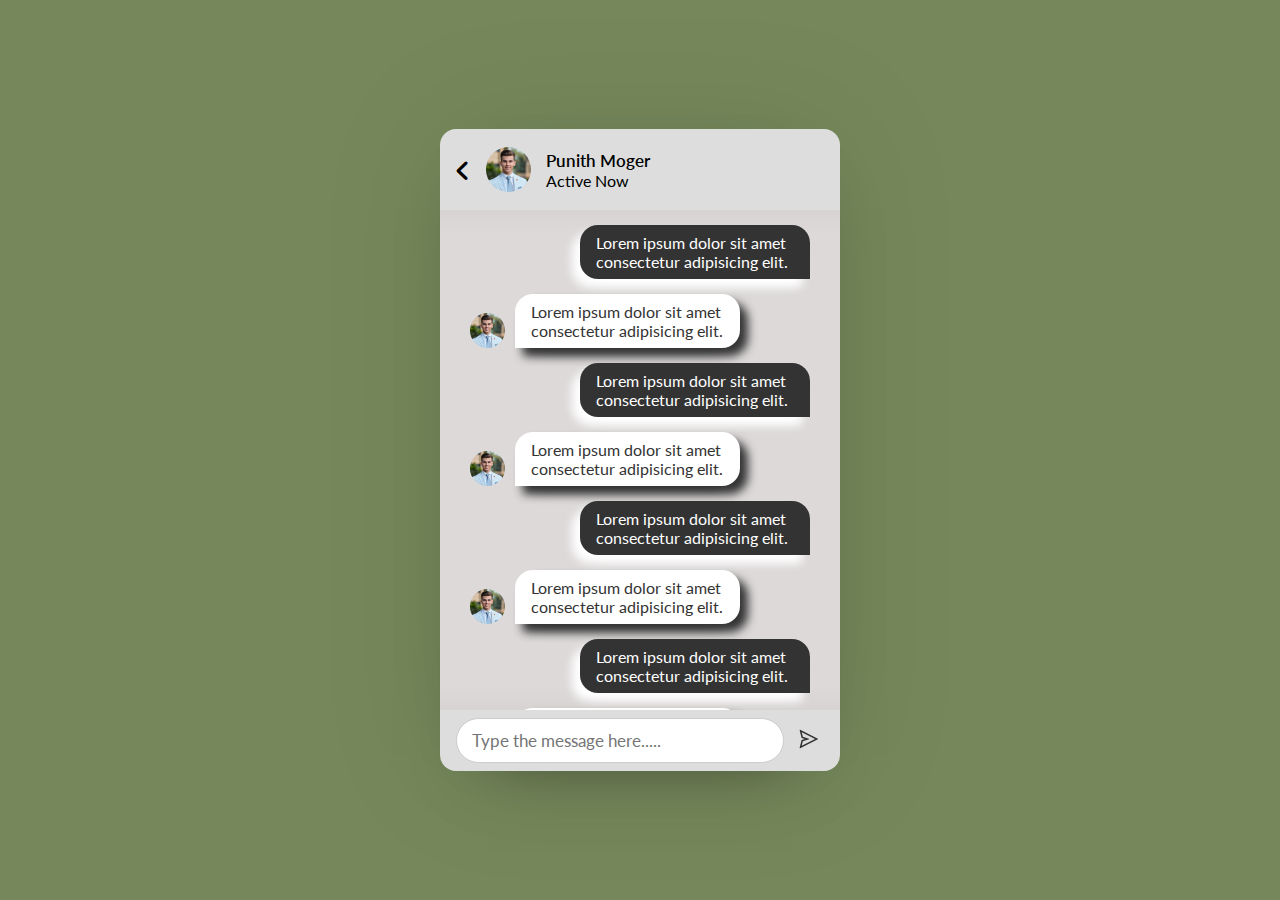
==== chat.html @ 3a3d5aa1 "App UI" ====
<!DOCTYPE html>
<html lang="en">
<head>
    <meta charset="UTF-8">
    <meta name="viewport" content="width=device-width, initial-scale=1.0">
    <title>Real-Time  Chat App</title>
    <link rel="stylesheet" href="style.css">
    <link rel="stylesheet" href="https://cdnjs.cloudflare.com/ajax/libs/font-awesome/6.5.2/css/all.min.css" 
</head>
<body>
    <div class="wrapper">
        <section class="chat-area">
            <header>
                <a href="#" class="back-icon">
                    <i class="fa-solid fa-angle-left"></i>
                </a>
                <img src="/img.jpg" alt="">
                <div class="details">
                    <span>Punith Moger</span>
                    <p>Active Now</p>
                </div>
            </header>
            <div class="chat-box">
                <div class="chat outgoing">
                    <div class="details">
                        <p>Lorem ipsum dolor sit amet consectetur adipisicing elit.</p>
                    </div>
                </div>
                <div class="chat incoming">
                    <div class="details">
                        <img src="/img.jpg" alt="">
                        <p>Lorem ipsum dolor sit amet consectetur adipisicing elit.</p>
                    </div>
                </div>
                <div class="chat outgoing">
                    <div class="details">
                        <p>Lorem ipsum dolor sit amet consectetur adipisicing elit.</p>
                    </div>
                </div>
                <div class="chat incoming">
                    <div class="details">
                        <img src="/img.jpg" alt="">
                        <p>Lorem ipsum dolor sit amet consectetur adipisicing elit.</p>
                    </div>
                </div>
                <div class="chat outgoing">
                    <div class="details">
                        <p>Lorem ipsum dolor sit amet consectetur adipisicing elit.</p>
                    </div>
                </div>
                <div class="chat incoming">
                    <div class="details">
                        <img src="/img.jpg" alt="">
                        <p>Lorem ipsum dolor sit amet consectetur adipisicing elit.</p>
                    </div>
                </div>
                <div class="chat outgoing">
                    <div class="details">
                        <p>Lorem ipsum dolor sit amet consectetur adipisicing elit.</p>
                    </div>
                </div>
                <div class="chat incoming">
                    <div class="details">
                        <img src="/img.jpg" alt="">
                        <p>Lorem ipsum dolor sit amet consectetur adipisicing elit.</p>
                    </div>
                </div>
                <div class="chat outgoing">
                    <div class="details">
                        <p>Lorem ipsum dolor sit amet consectetur adipisicing elit.</p>
                    </div>
                </div>
                <div class="chat incoming">
                    <div class="details">
                        <img src="/img.jpg" alt="">
                        <p>Lorem ipsum dolor sit amet consectetur adipisicing elit.</p>
                    </div>
                </div>
            </div>
            
            <form action="#" class="typing-area">
                <input type="text" placeholder="    Type the message here.....">
                <button><img src="/send.svg" alt=""></button>
            </form>
        </section>
    </div>
</body>
</html>
---- style.css ----
@import url('https://fonts.googleapis.com/css2?family=Lato:ital,wght@0,100;0,300;0,400;0,700;0,900;1,100;1,300;1,400;1,700;1,900&display=swap');

*{
    padding: 0;
    margin: 0;
    text-decoration: none;
    box-sizing: border-box;
    font-family: 'Lato', sans-serif;
}
body{
    display: flex;
    align-items: center;
    justify-content: center;
    min-height: 100vh;
    background-color: #76885B;
}
.wrapper{
    background-color: #DDDDDD;
    width: 400px;
    border-radius: 16px;
    box-shadow: 0 0 128px 0 rgba(0, 0, 0, 0.1),
                0 32px 64px -48px rgba(0, 0, 0, 0.5);
}

/* Sign Up Form */
.form{
    padding: 25px 30px;
}
.form header{
    font-size: 25px;
    font-weight: 600;
    border-bottom: 1px solid #00000045;
    padding-bottom: 10px;
}
.form form{
    margin: 20px 0;
}
.form form .error-text{
    color: #721c24;
    font-weight: 500;
    background: #eca9ae;
    padding: 8px 10px;
    text-align: center;
    margin-bottom: 10px;
    border-radius: 5px;
    border: 1px solid #ee9aa3;
}
.form form .name-details{
   display: flex;
}
form .name-details .field:first-child{
    margin-right: 10px;
}
form .name-details .field:last-child{
    margin-left: 10px;
}
.form form .field{
    display: flex;
    position: relative;
    flex-direction: column;
    margin-bottom: 10px;
}
.form form .field label{
    margin-bottom: 5px;
}
.form form .field input{
    outline: none;
}
.form form .input input{
    height: 35px;
    width: 100%;
    font-size: 16px;
    padding: 0 10px;
    border: 1px solid #ccc;
    border-radius: 5px;
}
.form form image input{
    font-size: 17px;
}
.form form .button input{
    margin-top: 15px;
    height: 40px;
    border: none;
    font-size: 17px;
    font-weight: 500;
    background: #333;
    color: #fff;
    cursor: pointer;
    border-radius: 7px;
    width: 50%;
    margin-left: 100px;
}
.form form .field i{
    position: absolute;
    right: 15px;
    color: #ccc;
    top: 60%;
    transform: translate(-50%);
    cursor: pointer;
}
.form .link {
    text-align: center;
    margin: 10px 0;
    font-size: 17px;
}
.form .link a{
    color: #333;
}
.form .link a:hover{
   text-decoration: underline;
}

/* USER AREA CSS CODE....................... */

.users{
    padding: 25px 30px;
}
.users header, 
.user-list a{
    display: flex;
    align-items: center;
    justify-content: space-between;
    padding-bottom: 20px;
    border-bottom: 1px solid #e9c7c7;
}
:is(.users, .user-list) .content{
    display: flex;
}
.wrapper img{
    object-fit: cover;
    border-radius: 50%;
}
.users header img{
    height: 50px;
    width: 50px;
}
:is(.users, .user-list) .details{
    margin-left: 15px;
    color: #000;
}
.users header .details span{
    font-size: 18px;
    font-weight: 600;
}
.users header .details p{
    font-size: 16px;
}
.users header .logout{
    color: #fff;
    background: #333;
    padding: 7px 15px;
    font-size: 17px;
    border-radius: 6px;
}
.users .search{
    margin: 20px 0;
    display: flex;
    align-items: center;
    justify-content: space-between; 
    position: relative;
}
.users .search .text{
    font-size: 18px;
}
.users .search input{
    height: 42px;
    width: calc(100% - 45px);
    position: absolute;
    border: 1px solid #ccc;
    padding: 0 13px;
    font-size: 16px;
    border-radius: 5px 0 0 5px;
    outline: none;
}
.users .search button{
    height: 41px;
    width: 47px;
    border: none;
    outline: none;
    color: #fff;
    background-color: #333;
    border-radius: 0 5px 5px 0;
}
.user-list{
    max-height: 350px;
    overflow: auto;
}
:is(.user-list, .chat-box)::-webkit-scrollbar{
    width: 0px;
}
.user-list a {
    padding-right: 25px;
    margin-bottom: 10px;
    page-break-after: 10px;
    border-bottom-color: #f1f1f1;
}
.user-list a :last-child{
    border:none;
    margin-bottom: 0px;
}
.user-list a .content img{
    height: 40px;
    width: 40px;
}
.user-list a .content p{
    color: #98989b;
}
.user-list a .status-dot{
    font-size: 12px;
    color: #2cfa1f;
}
/* for offline status ............. class is used in php */

.user-list a .status-dot.offline{
    color: #ccc;
}


/* Chating area css code */
.chat-area header{
    display: flex;
    align-items: center;
    padding: 18px 15px;
}
.chat-area header .back-icon{
    font-size: 25px;
    color: #000;
    cursor: pointer;
}
.chat-area header img{
    height: 45px;
    width: 45px;
    margin: 0 15px;
}
.chat-area header span{
    font-size: 17px;
    font-weight: 600;
}
.chat-area header p{
    font-size: 16px;
}

.chat-box{
    height: 500px;
    overflow-y: auto;
    background: #ddd9d9;
    padding: 0px 30px 20px 30px;
    box-shadow: inset 0 32px 32px -32px rgb(0 0 0 / 5%),
                inset 0 -32px 32px -32px rgb(0 0 0 / 5%);
}
.chat-box .chat{
    margin: 15px 0;
}
.chat-box .outgoing p{
    word-wrap: break-word;
    padding: 8px 16px;
    box-shadow: -8px 8px 10px 0px, 0 16px 16px -16px;
}
.chat-box .incoming p{
    word-wrap: break-word;
    padding: 8px 16px;
    box-shadow: 8px 8px 10px 0px, 0 16px 16px -16px;
}
.chat-box .outgoing{
    display: flex;
}
.outgoing .details{
    margin-left: auto;
    max-width: calc(100% - 100px);
}
.outgoing .details p{
    margin-left: 10px;
    background: #333;
    color: #fff;
    border-radius: 18px 18px 0 18px;
}
.chat-box .incoming .details{
    display: flex;
    align-items: flex-end;
}
.chat-box .incoming .details p{
    margin-left: 10px;
    color: #333;
    background: #fff;
    border-radius: 18px 18px 18px 0;
}
.chat-box .incoming img{
    height: 35px;
    width: 35px;
}
.incoming .details{
    margin-right: auto;
    max-width: calc(100% - 70px);
}


.typing-area{
    padding: 8px 16px;
    display: flex;
    align-items: center;
    justify-content: space-between;
}
.typing-area input{
    height: 45px;
    width: calc(100% - 40px);
    font-size: 17px;
    border: 1px solid #ccc;
    border-radius: 25px;
}
.typing-area input text{
    margin-left: 10px;
}
.typing-area button{
    filter: invert(0);
    border: none;
    outline: none;
    background: none;
    cursor: pointer;
}
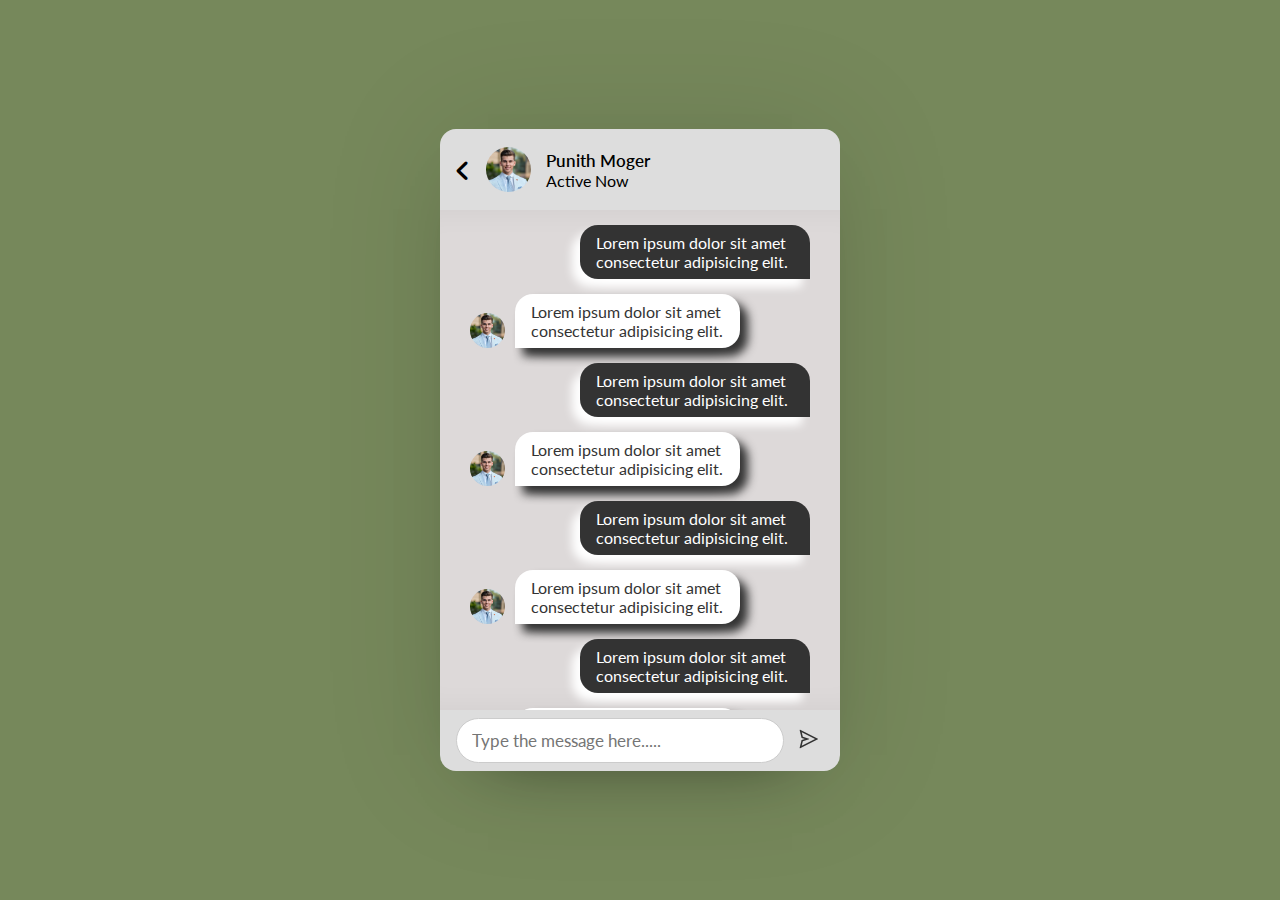
==== commit fe527d8c: "Front-End of the chat App is completed" ====
--- a/chat.html
+++ b/chat.html
@@ -4,7 +4,7 @@
     <meta charset="UTF-8">
     <meta name="viewport" content="width=device-width, initial-scale=1.0">
     <title>Real-Time  Chat App</title>
-    <link rel="stylesheet" href="style.css">
+    <link rel="stylesheet" href="/CSS/style.css">
     <link rel="stylesheet" href="https://cdnjs.cloudflare.com/ajax/libs/font-awesome/6.5.2/css/all.min.css" 
 </head>
 <body>
@@ -79,7 +79,7 @@
             </div>
             
             <form action="#" class="typing-area">
-                <input type="text" placeholder="    Type the message here.....">
+                <input type="text" placeholder="Type the message here.....">
                 <button><img src="/send.svg" alt=""></button>
             </form>
         </section>
--- a/CSS/style.css
+++ b/CSS/style.css
@@ -0,0 +1,340 @@
+@import url('https://fonts.googleapis.com/css2?family=Lato:ital,wght@0,100;0,300;0,400;0,700;0,900;1,100;1,300;1,400;1,700;1,900&display=swap');
+
+*{
+    padding: 0;
+    margin: 0;
+    text-decoration: none;
+    box-sizing: border-box;
+    font-family: 'Lato', sans-serif;
+}
+body{
+    display: flex;
+    align-items: center;
+    justify-content: center;
+    min-height: 100vh;
+    background-color: #76885B;
+}
+.wrapper{
+    background-color: #DDDDDD;
+    width: 400px;
+    border-radius: 16px;
+    box-shadow: 0 0 128px 0 rgba(0, 0, 0, 0.1),
+                0 32px 64px -48px rgba(0, 0, 0, 0.5);
+}
+
+/* Sign Up Form */
+.form{
+    padding: 25px 30px;
+}
+.form header{
+    font-size: 25px;
+    font-weight: 600;
+    border-bottom: 1px solid #00000045;
+    padding-bottom: 10px;
+}
+.form form{
+    margin: 20px 0;
+}
+.form form .error-text{
+    color: #721c24;
+    font-weight: 500;
+    background: #eca9ae;
+    padding: 8px 10px;
+    text-align: center;
+    margin-bottom: 10px;
+    border-radius: 5px;
+    border: 1px solid #ee9aa3;
+    display: none;
+}
+.form form .name-details{
+   display: flex;
+}
+form .name-details .field:first-child{
+    margin-right: 10px;
+}
+form .name-details .field:last-child{
+    margin-left: 10px;
+}
+.form form .field{
+    display: flex;
+    position: relative;
+    flex-direction: column;
+    margin-bottom: 10px;
+}
+.form form .field label{
+    margin-bottom: 5px;
+}
+.form form .field input{
+    outline: none;
+}
+.form form .input input{
+    height: 35px;
+    width: 100%;
+    font-size: 16px;
+    padding: 0 10px;
+    border: 1px solid #ccc;
+    border-radius: 5px;
+}
+.form form image input{
+    font-size: 17px;
+}
+.form form .button input{
+    margin-top: 15px;
+    height: 40px;
+    border: none;
+    font-size: 17px;
+    font-weight: 500;
+    background: #333;
+    color: #fff;
+    cursor: pointer;
+    border-radius: 7px;
+    width: 50%;
+    margin-left: 88px;
+}
+.form form .field i{
+    position: absolute;
+    right: 15px;
+    color: #ccc;
+    top: 60%;
+    transform: translate(-50%);
+    cursor: pointer;
+}
+.form form .field i.active::before{
+    color: #333;
+    content: "\f070";
+}
+.form .link {
+    text-align: center;
+    margin: 10px 0;
+    font-size: 17px;
+}
+.form .link a{
+    color: #333;
+}
+.form .link a:hover{
+   text-decoration: underline;
+}
+
+/* USER AREA CSS CODE....................... */
+
+.users{
+    padding: 25px 30px;
+}
+.users header, 
+.user-list a{
+    display: flex;
+    align-items: center;
+    justify-content: space-between;
+    padding-bottom: 20px;
+    border-bottom: 1px solid #e9c7c7;
+}
+:is(.users, .user-list) .content{
+    display: flex;
+}
+.wrapper img{
+    object-fit: cover;
+    border-radius: 50%;
+}
+.users header img{
+    height: 50px;
+    width: 50px;
+}
+:is(.users, .user-list) .details{
+    margin-left: 15px;
+    color: #000;
+}
+.users header .details span{
+    font-size: 18px;
+    font-weight: 600;
+}
+.users header .details p{
+    font-size: 16px;
+}
+.users header .logout{
+    color: #fff;
+    background: #333;
+    padding: 7px 15px;
+    font-size: 17px;
+    border-radius: 6px;
+}
+.users .search{
+    margin: 20px 0;
+    display: flex;
+    align-items: center;
+    justify-content: space-between; 
+    position: relative;
+}
+.users .search .text{
+    font-size: 18px;
+}
+.users .search input{
+    height: 42px;
+    width: calc(100% - 45px);
+    position: absolute;
+    border: 1px solid #ccc;
+    padding: 0 13px;
+    font-size: 17px;
+    border-radius: 5px 0 0 5px;
+    outline: none;
+    pointer-events: none;
+    opacity: 0;
+    transition: all 0.7s ease;
+}
+.users .search input.active{
+    pointer-events: auto;
+    opacity: 1;
+}
+.users .search button{
+    height: 41px;
+    width: 47px;
+    border: none;
+    outline: none;
+    color: #333;
+    background-color: #DDDDDD;
+    border-radius: 0 5px 5px 0;
+    transition: all 0.7s ease;
+}
+.users .search button.active{
+    color: #fff;
+    background-color: #333;
+}
+.users .search button.active i::before{
+    content: "\f00d";
+}
+.user-list{
+    max-height: 350px;
+    overflow: auto;
+}
+:is(.user-list, .chat-box)::-webkit-scrollbar{
+    width: 0px;
+}
+.user-list a {
+    padding-right: 25px;
+    margin-bottom: 10px;
+    page-break-after: 10px;
+    border-bottom-color: #f1f1f1;
+}
+.user-list a :last-child{
+    border:none;
+    margin-bottom: 0px;
+}
+.user-list a .content img{
+    height: 40px;
+    width: 40px;
+}
+.user-list a .content p{
+    color: #98989b;
+}
+.user-list a .status-dot{
+    font-size: 12px;
+    color: #2cfa1f;
+}
+/* for offline status ............. class is used in php */
+
+.user-list a .status-dot.offline{
+    color: #ccc;
+}
+
+
+/* Chating area css code */
+.chat-area header{
+    display: flex;
+    align-items: center;
+    padding: 18px 15px;
+}
+.chat-area header .back-icon{
+    font-size: 25px;
+    color: #000;
+    cursor: pointer;
+}
+.chat-area header img{
+    height: 45px;
+    width: 45px;
+    margin: 0 15px;
+}
+.chat-area header span{
+    font-size: 17px;
+    font-weight: 600;
+}
+.chat-area header p{
+    font-size: 16px;
+}
+
+.chat-box{
+    height: 500px;
+    overflow-y: auto;
+    background: #ddd9d9;
+    padding: 0px 30px 20px 30px;
+    box-shadow: inset 0 32px 32px -32px rgb(0 0 0 / 5%),
+                inset 0 -32px 32px -32px rgb(0 0 0 / 5%);
+}
+.chat-box .chat{
+    margin: 15px 0;
+}
+.chat-box .outgoing p{
+    word-wrap: break-word;
+    padding: 8px 16px;
+    box-shadow: -8px 8px 10px 0px, 0 16px 16px -16px;
+}
+.chat-box .incoming p{
+    word-wrap: break-word;
+    padding: 8px 16px;
+    box-shadow: 8px 8px 10px 0px, 0 16px 16px -16px;
+}
+.chat-box .outgoing{
+    display: flex;
+}
+.outgoing .details{
+    margin-left: auto;
+    max-width: calc(100% - 100px);
+}
+.outgoing .details p{
+    margin-left: 10px;
+    background: #333;
+    color: #fff;
+    border-radius: 18px 18px 0 18px;
+}
+.chat-box .incoming .details{
+    display: flex;
+    align-items: flex-end;
+}
+.chat-box .incoming .details p{
+    margin-left: 10px;
+    color: #333;
+    background: #fff;
+    border-radius: 18px 18px 18px 0;
+}
+.chat-box .incoming img{
+    height: 35px;
+    width: 35px;
+}
+.incoming .details{
+    margin-right: auto;
+    max-width: calc(100% - 70px);
+}
+
+
+.typing-area{
+    padding: 8px 16px;
+    display: flex;
+    align-items: center;
+    justify-content: space-between;
+}
+.typing-area input{
+    height: 45px;
+    width: calc(100% - 40px);
+    font-size: 17px;
+    border: 1px solid #ccc;
+    border-radius: 25px;
+    padding: 0 15px;
+}
+.typing-area input text{
+    margin-left: 10px;
+}
+.typing-area button{
+    filter: invert(0);
+    border: none;
+    outline: none;
+    background: none;
+    cursor: pointer;
+}